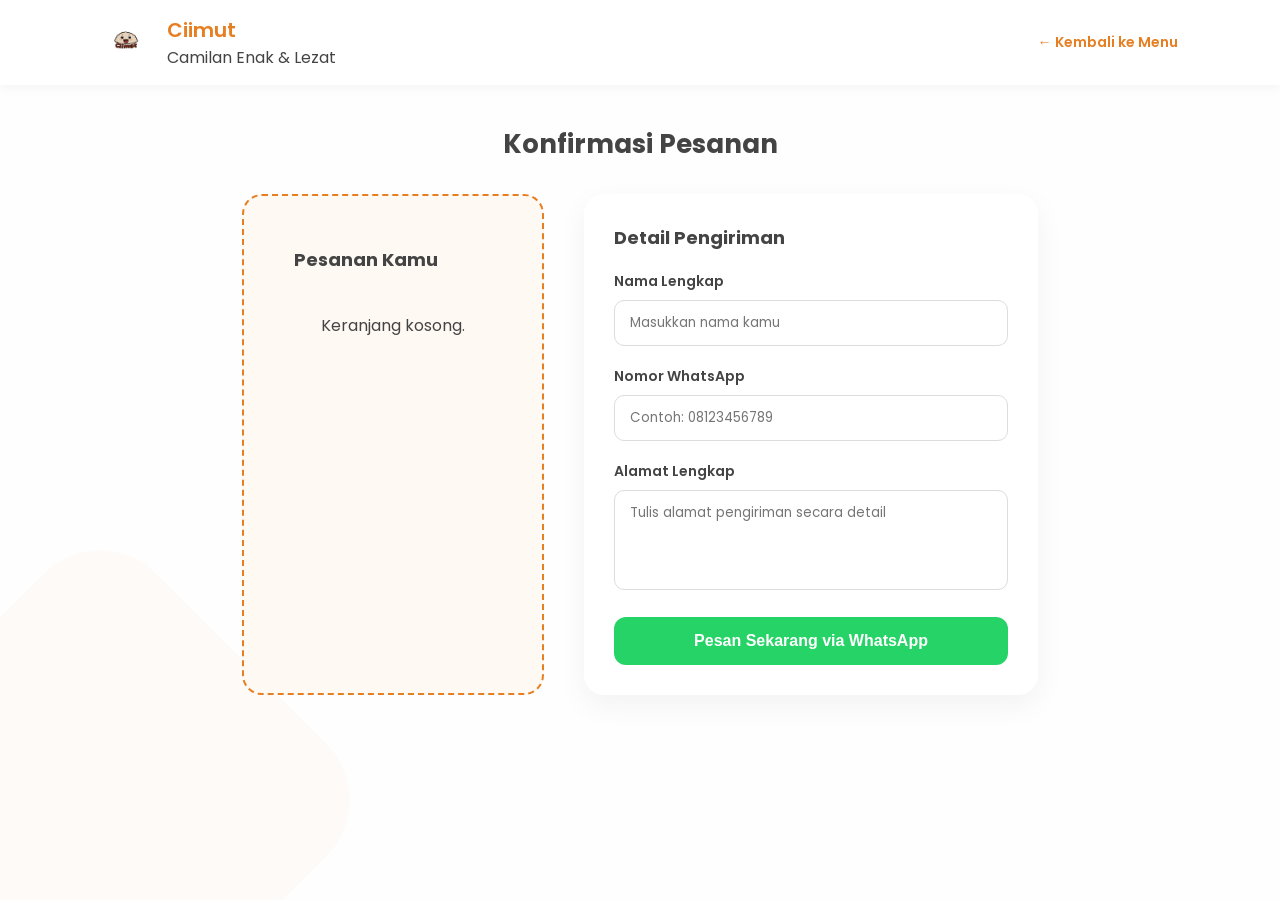
==== checkout.html @ 3459ed6d "Add files via upload" ====
<!DOCTYPE html>
<html lang="id">
<head>
    <meta charset="UTF-8">
    <meta name="viewport" content="width=device-width, initial-scale=1.0">
    <title>Ciimut - Checkout</title>
    <link rel="stylesheet" href="css/checkout.css">
    <link href="https://fonts.googleapis.com/css2?family=Fredoka+One&family=Poppins:wght@300;400;600&display=swap" rel="stylesheet">
</head>
<body>

    <header class="header">
        <div class="logo-section">
            <div class="logo-container">
                <img src="aset/WhatsApp Image 2026-04-14 at 09.19.52.jpeg" alt="Logo Ciimut" class="main-logo">
            </div>
            <div>
                <a href="home.html" class="logo-link">
                    <h2 class="brand-name-small">Ciimut</h2> 
                    <p class="sub-brand">Camilan Enak & Lezat</p>
                </a>
            </div>
        </div>
        <a href="order.html" class="back-link">← Kembali ke Menu</a>
    </header>

    <main class="container">
        <h3 class="page-title">Konfirmasi Pesanan</h3>

        <div class="checkout-wrapper">
            <div class="order-summary">
                <h4>Pesanan Kamu</h4>
                <div class="order-items">
                    <div class="item">
                        <span>Cireng Isi Keju (x2)</span>
                        <span>Rp 37.800</span>
                    </div>
                    <div class="item">
                        <span>Cireng Isi Ayam (x1)</span>
                        <span>Rp 22.900</span>
                    </div>
                    <div class="item divider"></div>
                    <div class="item total">
                        <span>Total Bayar</span>
                        <span class="total-price">Rp 60.700</span>
                    </div>
                </div>
            </div>

            <div class="checkout-form">
                <h4>Detail Pengiriman</h4>
                <form>
                    <div class="input-group">
                        <label>Nama Lengkap</label>
                        <input type="text" placeholder="Masukkan nama kamu" required>
                    </div>
                    <div class="input-group">
                        <label>Nomor WhatsApp</label>
                        <input type="tel" placeholder="Contoh: 08123456789" required>
                    </div>
                    <div class="input-group">
                        <label>Alamat Lengkap</label>
                        <textarea placeholder="Tulis alamat pengiriman secara detail"></textarea>
                    </div>
                    <button type="submit" class="btn-confirm">Pesan Sekarang via WhatsApp</button>
                </form>
            </div>
        </div>
    </main>

    <div class="shape-bg"></div>

    <script src="script.js"></script>
    
</body>
</html>
---- css/checkout.css ----
* {
    margin: 0;
    padding: 0;
    box-sizing: border-box;
}

body {
    font-family: 'Poppins', sans-serif;
    background-color: #fefefe;
    color: #444;
}

/* Header & Logo */
.header {
    display: flex;
    justify-content: space-between;
    align-items: center;
    padding: 15px 8%;
    background: white;
    box-shadow: 0 2px 10px rgba(0,0,0,0.05);
}

.logo-section { display: flex; align-items: center; gap: 15px; }
.logo-container { width: 50px; }
.main-logo { width: 100%; transform: scale(1.3); }
.brand-name-small { color: #e67e22; font-size: 20px; font-weight: 600; }
.logo-link {
    text-decoration: none;
    color: inherit;
}
.back-link { text-decoration: none; color: #e67e22; font-weight: 600; font-size: 14px; }

/* Main Content */
.container { padding: 40px 8%; max-width: 1000px; margin: 0 auto; }
.page-title { margin-bottom: 30px; font-size: 26px; text-align: center; }

/* Layout Grid untuk Checkout */
.checkout-wrapper {
    display: grid;
    grid-template-columns: 1fr 1.5fr;
    gap: 40px;
}

/* Styling Ringkasan Pesanan */
.order-summary {
    background: #fff9f4;
    padding: 50px;
    border-radius: 20px;
    border: 2px dashed #e67e22;
}

.order-summary h4, .checkout-form h4 { margin-bottom: 20px; font-size: 18px; }

.item {
    display: flex;
    justify-content: space-between;
    margin-bottom: 15px;
    font-size: 14px;
}

.divider { border-top: 1px solid #ddd; padding-top: 15px; }
.total { font-weight: 600; font-size: 18px; color: #e67e22; }

.order-items {
  margin-top: 15px;
}

.item {
  display: flex;
  align-items: center;
  justify-content: space-between;
  gap: 15px;              
  padding: 10px 0;        
}

/* Styling Form */
.checkout-form {
    background: white;
    padding: 30px;
    border-radius: 20px;
    box-shadow: 0 10px 30px rgba(0,0,0,0.05);
}

.input-group { margin-bottom: 20px; }
.input-group label { display: block; font-size: 14px; margin-bottom: 8px; font-weight: 600; }

.input-group input, .input-group textarea {
    width: 100%;
    padding: 12px 15px;
    border: 1px solid #ddd;
    border-radius: 10px;
    font-family: inherit;
    outline: none;
}

.input-group input:focus { border-color: #e67e22; }
.input-group textarea { height: 100px; resize: none; }

.btn-confirm {
    width: 100%;
    padding: 15px;
    background: #25d366; /* Warna Hijau WhatsApp */
    color: white;
    border: none;
    border-radius: 12px;
    font-weight: 600;
    font-size: 16px;
    cursor: pointer;
    transition: 0.3s;
}

.btn-confirm:hover { background: #128c7e; transform: translateY(-2px); }

/* Dekorasi */
.shape-bg {
    position: fixed;
    width: 400px; height: 400px;
    background: #e67e22; opacity: 0.03;
    bottom: -100px; left: -100px;
    border-radius: 80px; transform: rotate(45deg); z-index: -1;
}

.qty-control {
    display: flex;
    align-items: center;
    gap: 8px;
}

.qty-control button {
    padding: 4px 10px;
    border: none;
    background: #ee5253;
    color: white;
    border-radius: 5px;
    cursor: pointer;
}

.item {
    display: flex;
    justify-content: space-between;
    align-items: center;
    margin-bottom: 12px;
}

.qty-control {
    display: flex;
    align-items: center;
    gap: 10px;
}

.item span:first-child {
    flex: 1;
}

.item span:last-child {
    font-weight: bold;
}

/* Responsive */
@media (max-width: 768px) {
    .checkout-wrapper { grid-template-columns: 1fr; }
    .order-summary { order: 2; }
    .checkout-form { order: 1; }
}
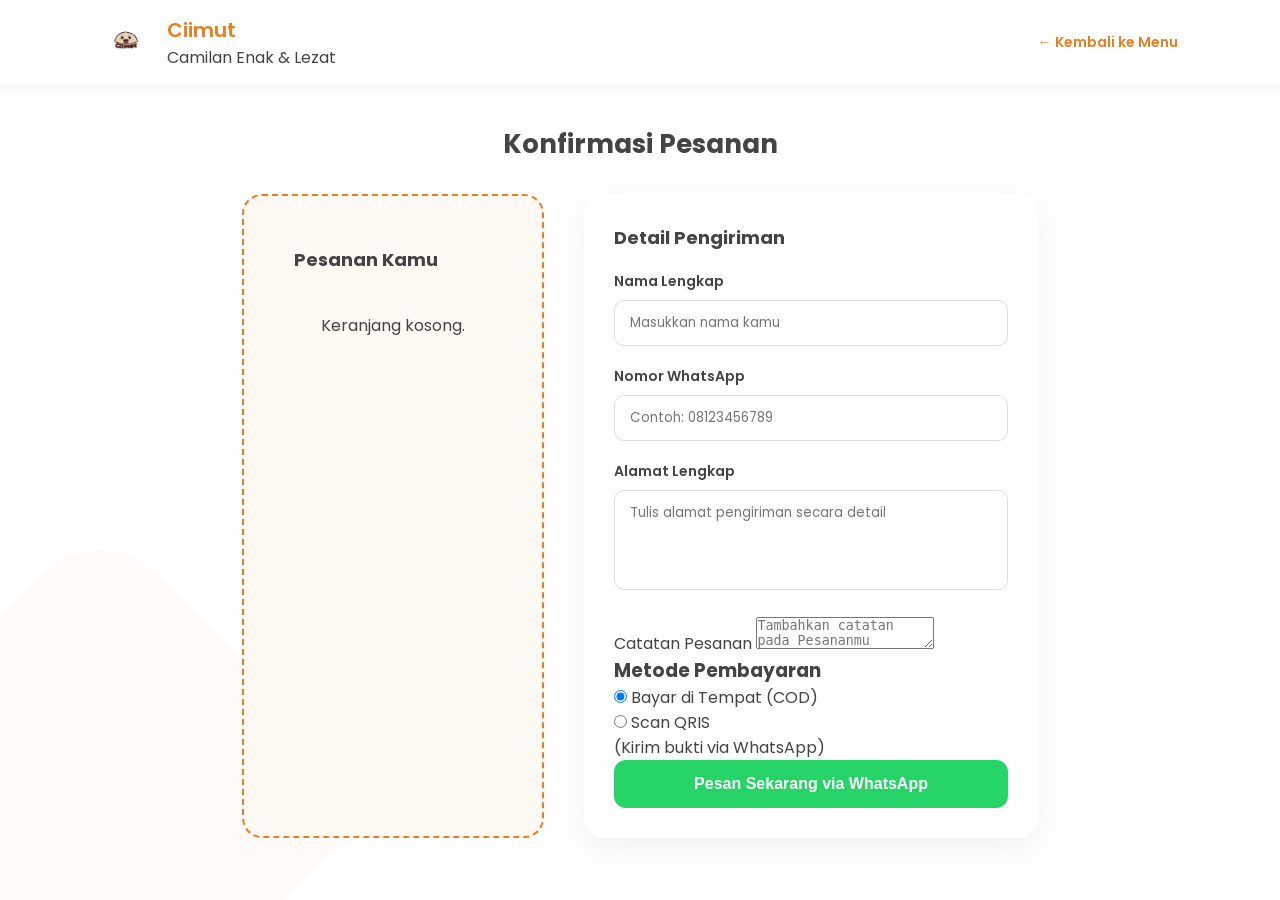
==== commit 20665381: "Update checkout.html" ====
--- a/checkout.html
+++ b/checkout.html
@@ -62,6 +62,27 @@
                         <label>Alamat Lengkap</label>
                         <textarea placeholder="Tulis alamat pengiriman secara detail"></textarea>
                     </div>
+                    <div class="catatan-pesanan">
+                        <label>Catatan Pesanan</label>
+                        <textarea id="catatan" placeholder="Tambahkan catatan pada Pesananmu"></textarea>
+                    </div>
+                    <div class="payment-method">
+                        <h3>Metode Pembayaran</h3>
+                        <div class="payment-options">
+                            <div class="option-item">
+                                <input type="radio" id="cod" name="payment" value="Bayar di Tempat" checked onclick="toggleQRIS(false)">
+                                <label for="cod">Bayar di Tempat (COD)</label>
+                            </div>
+                            <div class="option-item">   
+                                <input type="radio" id="qris" name="payment" value="Scan QRIS" onclick="toggleQRIS(true)">
+                                <label for="qris">Scan QRIS <br>(Kirim bukti via WhatsApp)</label>
+                            </div>
+                            <div id="qris-container" style="display: none; text-align: center; margin-top: 15px;">
+                                <p style="color: #e67e22; font-size: 14px; margin-bottom: 5px;">Silahkan Scan di Sini:</p>
+                                <img src="aset/qris payment.jpeg" alt="QRIS Ciimut" style="width: 200px; border-radius: 10px; border: 2px solid #e67e22;">
+                            </div>
+                        </div>
+                    </div>
                     <button type="submit" class="btn-confirm">Pesan Sekarang via WhatsApp</button>
                 </form>
             </div>
@@ -73,4 +94,4 @@
     <script src="script.js"></script>
     
 </body>
-</html>+</html>
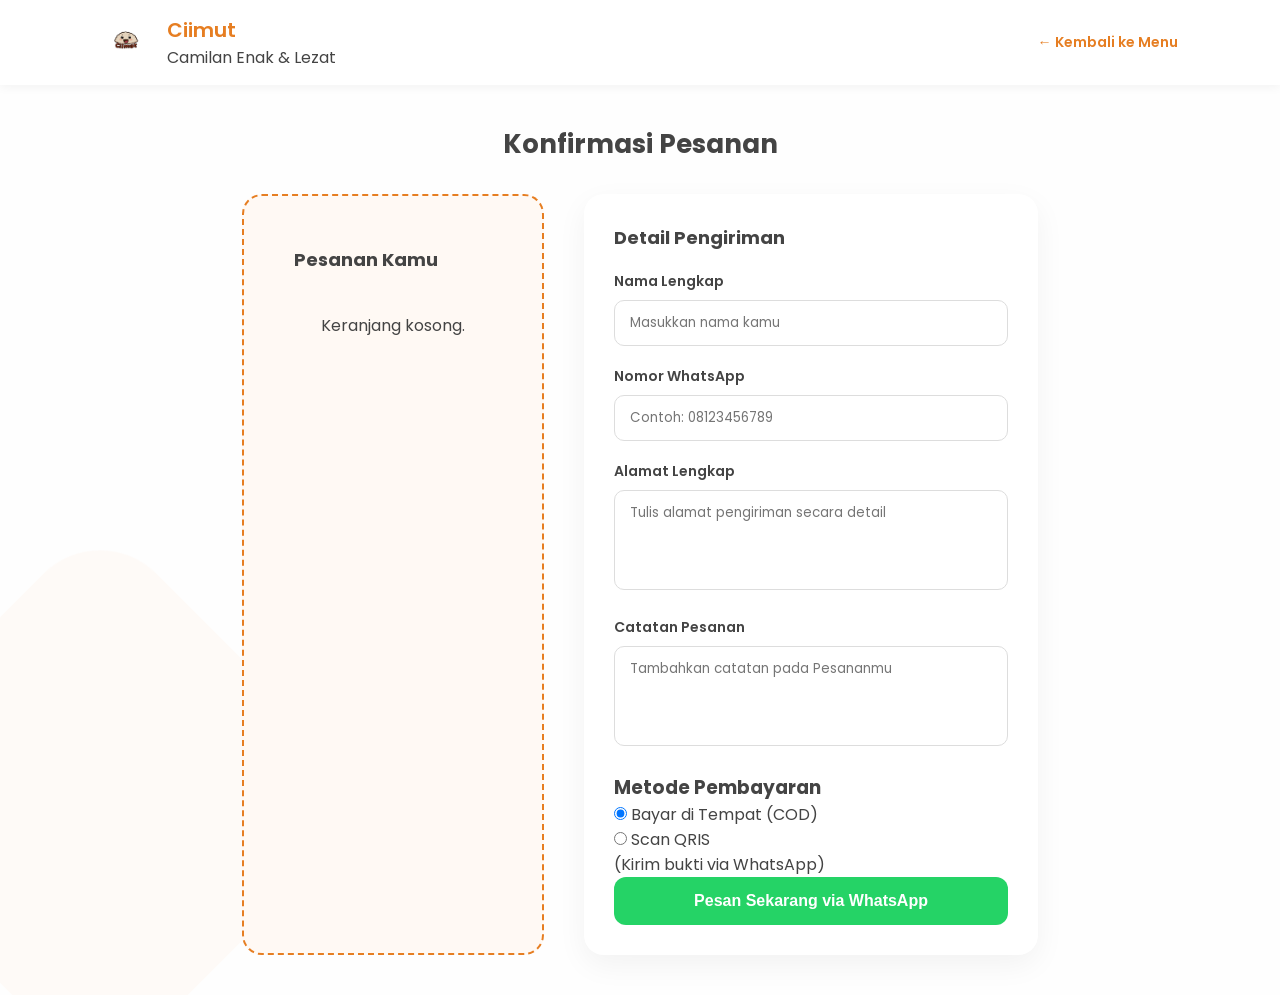
==== commit 87029baa: "Update checkout.html" ====
--- a/checkout.html
+++ b/checkout.html
@@ -15,7 +15,7 @@
                 <img src="aset/WhatsApp Image 2026-04-14 at 09.19.52.jpeg" alt="Logo Ciimut" class="main-logo">
             </div>
             <div>
-                <a href="home.html" class="logo-link">
+                <a href="index.html" class="logo-link">
                     <h2 class="brand-name-small">Ciimut</h2> 
                     <p class="sub-brand">Camilan Enak & Lezat</p>
                 </a>
@@ -62,7 +62,7 @@
                         <label>Alamat Lengkap</label>
                         <textarea placeholder="Tulis alamat pengiriman secara detail"></textarea>
                     </div>
-                    <div class="catatan-pesanan">
+                    <div class="input-group">
                         <label>Catatan Pesanan</label>
                         <textarea id="catatan" placeholder="Tambahkan catatan pada Pesananmu"></textarea>
                     </div>
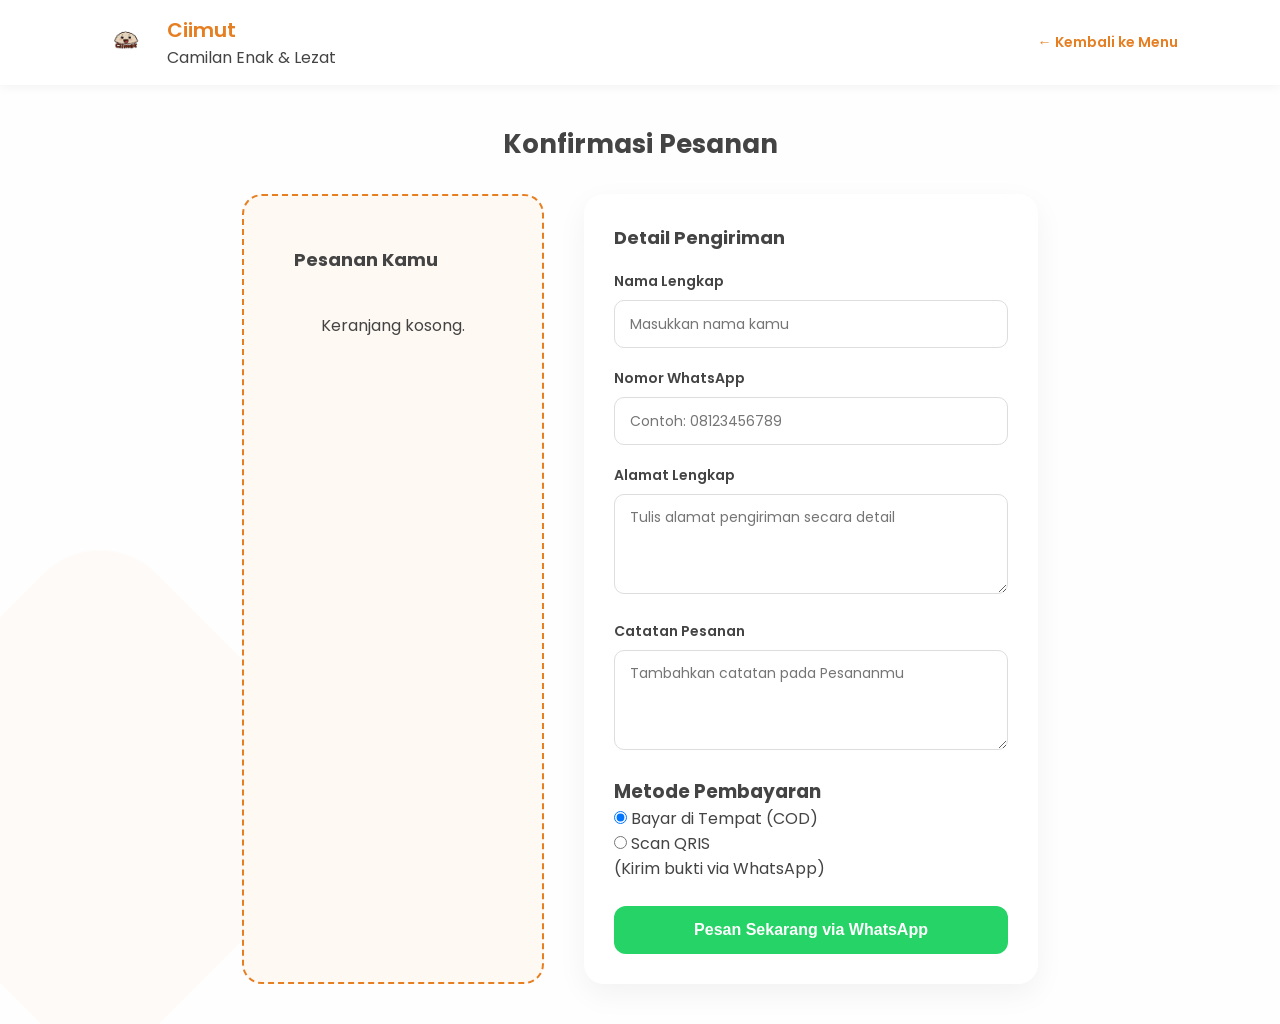
==== commit 3c750630: "Update checkout.html" ====
--- a/checkout.html
+++ b/checkout.html
@@ -83,6 +83,7 @@
                             </div>
                         </div>
                     </div>
+                    <br>
                     <button type="submit" class="btn-confirm">Pesan Sekarang via WhatsApp</button>
                 </form>
             </div>
--- a/css/checkout.css
+++ b/css/checkout.css
@@ -84,17 +84,40 @@
 .input-group { margin-bottom: 20px; }
 .input-group label { display: block; font-size: 14px; margin-bottom: 8px; font-weight: 600; }
 
-.input-group input, .input-group textarea {
+.input-group input,
+.input-group textarea {
     width: 100%;
-    padding: 12px 15px;
+    box-sizing: border-box;
+
     border: 1px solid #ddd;
     border-radius: 10px;
-    font-family: inherit;
+
+    font-family: 'Poppins', sans-serif;
+    font-size: 14px;
+
     outline: none;
 }
 
+.input-group input {
+    height: 48px;
+    padding: 12px 15px;
+
+    appearance: none;
+    -webkit-appearance: none;
+}
+
+.input-group textarea {
+    min-height: 100px;
+    padding: 12px 15px;
+
+    line-height: 1.5;
+    resize: vertical;
+}
+
 .input-group input:focus { border-color: #e67e22; }
-.input-group textarea { height: 100px; resize: none; }
+.input-group textarea:focus {
+    border-color: #e67e22;
+}
 
 .btn-confirm {
     width: 100%;
@@ -161,4 +184,4 @@
     .checkout-wrapper { grid-template-columns: 1fr; }
     .order-summary { order: 2; }
     .checkout-form { order: 1; }
-}+}
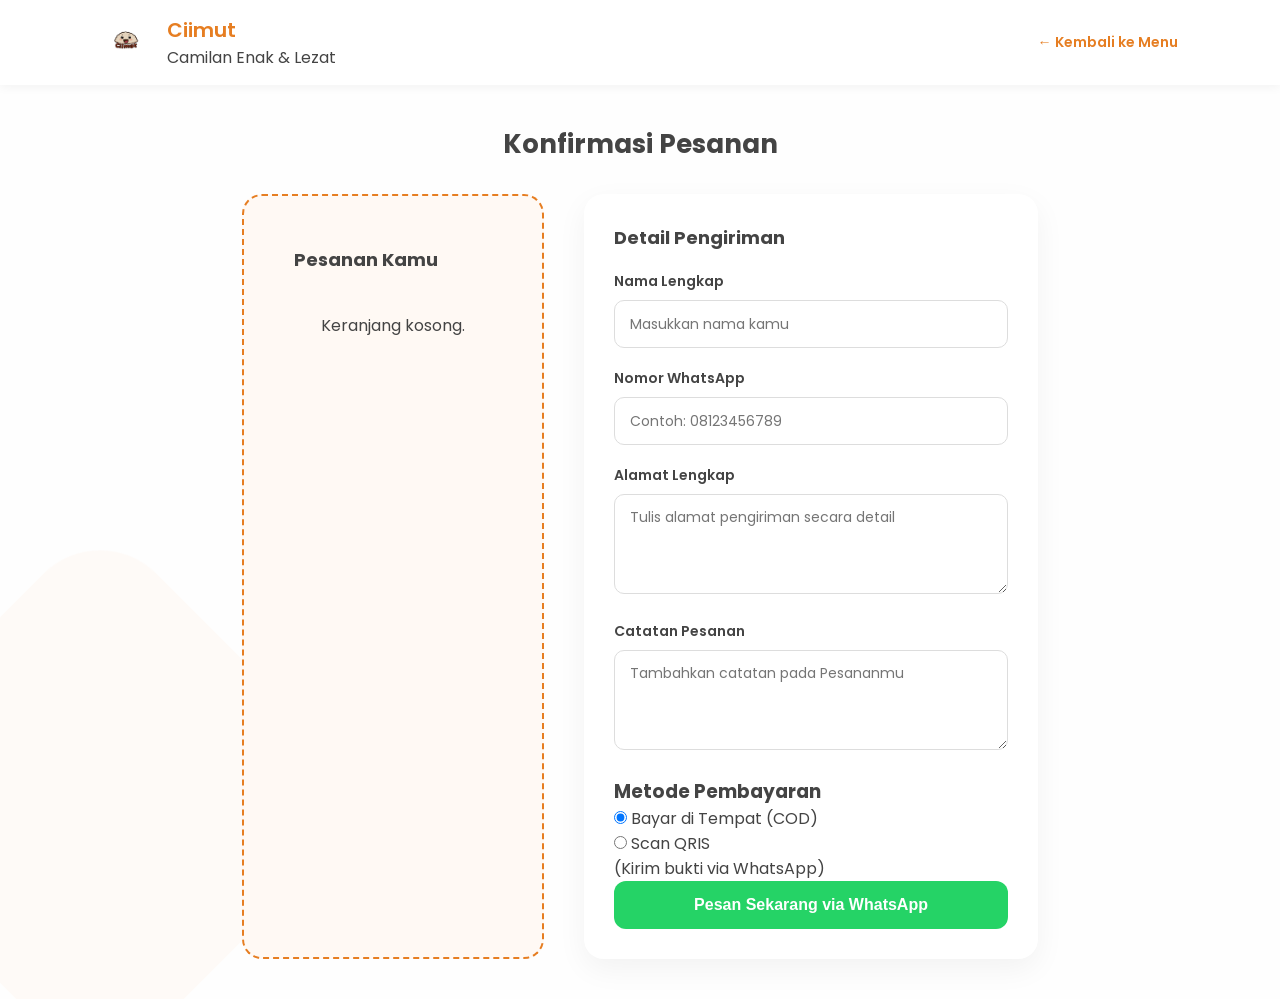
==== commit c527eef9: "Update checkout.html" ====
--- a/checkout.html
+++ b/checkout.html
@@ -83,7 +83,6 @@
                             </div>
                         </div>
                     </div>
-                    <br>
                     <button type="submit" class="btn-confirm">Pesan Sekarang via WhatsApp</button>
                 </form>
             </div>
